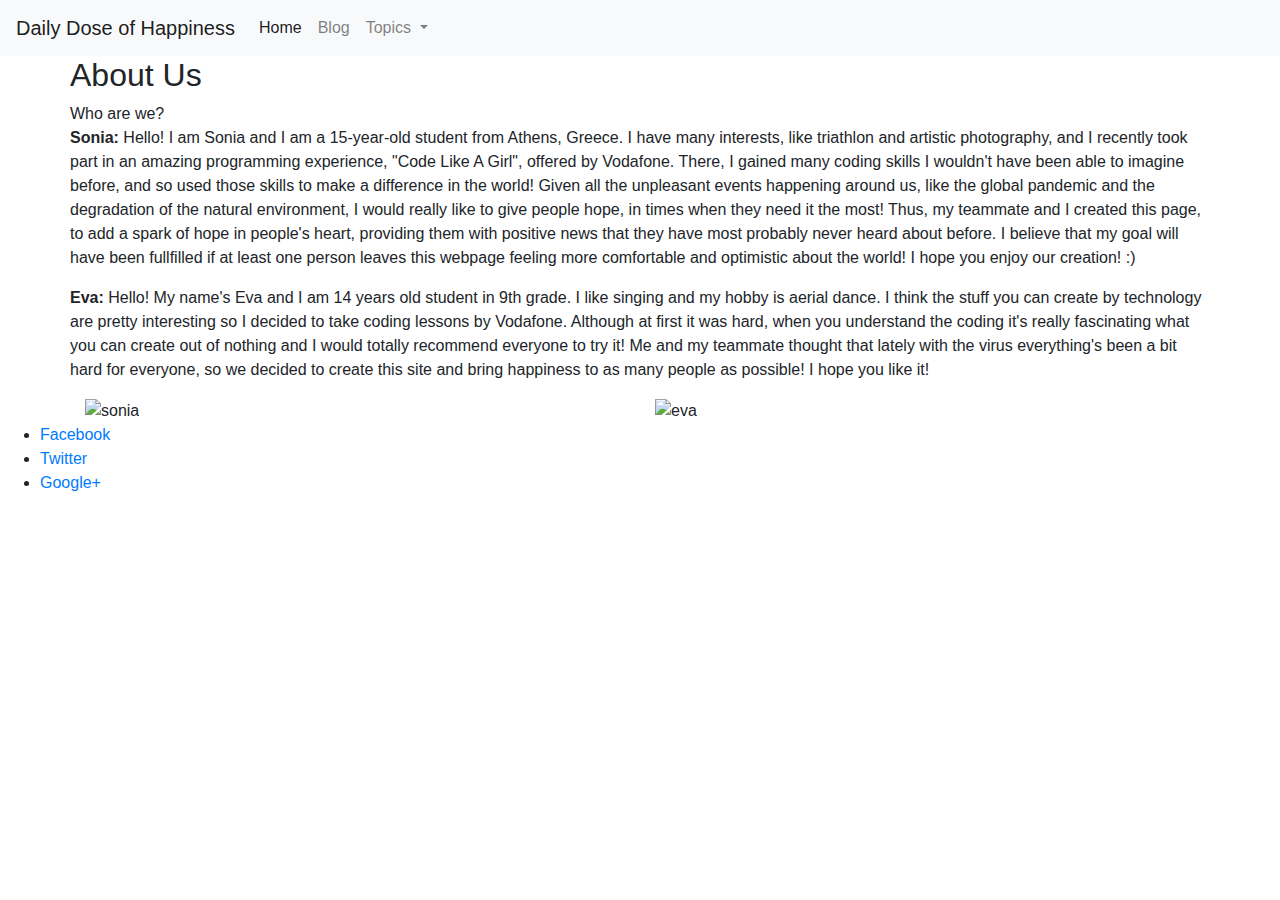
==== left-sidebar.html @ 6da25e5b "Create left-sidebar.html" ====
<!DOCTYPE HTML>

<html>
	<head>
		<title>About Us</title>
		<link rel="stylesheet" href="https://stackpath.bootstrapcdn.com/bootstrap/4.5.2/css/bootstrap.min.css" integrity="sha384-JcKb8q3iqJ61gNV9KGb8thSsNjpSL0n8PARn9HuZOnIxN0hoP+VmmDGMN5t9UJ0Z" crossorigin="anonymous">
		<script src="https://code.jquery.com/jquery-3.5.1.slim.min.js" integrity="sha384-DfXdz2htPH0lsSSs5nCTpuj/zy4C+OGpamoFVy38MVBnE+IbbVYUew+OrCXaRkfj" crossorigin="anonymous"></script>
		<script src="https://cdn.jsdelivr.net/npm/popper.js@1.16.1/dist/umd/popper.min.js" integrity="sha384-9/reFTGAW83EW2RDu2S0VKaIzap3H66lZH81PoYlFhbGU+6BZp6G7niu735Sk7lN" crossorigin="anonymous"></script>
		<script src="https://stackpath.bootstrapcdn.com/bootstrap/4.5.2/js/bootstrap.min.js" integrity="sha384-B4gt1jrGC7Jh4AgTPSdUtOBvfO8shuf57BaghqFfPlYxofvL8/KUEfYiJOMMV+rV" crossorigin="anonymous"></script>
		<link rel="shortcut icon" href="images/favicon.ico" type="image/x-icon">
		<link rel="icon" href="images/favicon.ico" type="image/x-icon">
	</head>

	<body>

	
			<div class="wrapper style1">

				
					<nav class="navbar navbar-expand-lg navbar-light bg-light">
						<a class="navbar-brand" href="index.html">Daily Dose of Happiness</a>
						<button class="navbar-toggler" type="button" data-toggle="collapse" data-target="#navbarNavDropdown" aria-controls="navbarNavDropdown" aria-expanded="false" aria-label="Toggle navigation">
						  <span class="navbar-toggler-icon"></span>
						</button>
						<div class="collapse navbar-collapse" id="navbarNavDropdown">
						  <ul class="navbar-nav">
							<li class="nav-item active">
							  <a class="nav-link" href="index.html">Home <span class="sr-only">(current)</span></a>
							</li>
							<li class="nav-item">
							  <a class="nav-link" href="right-sidebar.html">Blog</a>
							</li>
							
						</li>
						<li class="nav-item dropdown">
						  <a class="nav-link dropdown-toggle" href="#" id="navbarDropdown" role="button" data-toggle="dropdown" aria-haspopup="true" aria-expanded="false">
							Topics
						  </a>
						  <div class="dropdown-menu" aria-labelledby="navbarDropdown">
							<a class="dropdown-item" href="#">Society</a>
							<a class="dropdown-item" href="#">Environment</a>
							<a class="dropdown-item" href="#">Diversity</a>
							<a class="dropdown-item" href="#">Coronavirus</a>
						  </div>
						</li>	
						  </ul>
						</div>
					  </nav>
				
					<div id="page" class="container">
						<div class="row">
		
							
							<div id="sidebar" class="4u">
								
									
										
							</div>
							
							
							<div id="content" class="8u skel-cell-important">
								<section>
									<header class="major">
										<h2>About Us</h2>
										<span class="byline">Who are we?</span>
									</header>
									
									<p><strong>Sonia:</strong> Hello! I am Sonia and I am a 15-year-old student from Athens, Greece. 
										I have many interests, like triathlon and artistic photography, 
										and I recently took part in an amazing programming experience, "Code Like A Girl", offered by Vodafone. 
										There, I gained many coding skills I wouldn't have been able to imagine before, 
										and so used those skills to make a difference in the world! 
										Given all the unpleasant events happening around us, like the global pandemic and the degradation of the natural environment, 
										I would really like to give people hope, in times when they need it the most! 
										Thus, my teammate and I created this page, to add a spark of hope in people's heart, 
										providing them with positive news that they have most probably never heard about before. 
										I believe that my goal will have been fullfilled if at least one person leaves this webpage feeling more comfortable and optimistic about the world! 
										I hope you enjoy our creation! :)</p>
									
									<p><strong>Eva:</strong> Hello! My name's Eva and I am 14 years old student in 9th grade.
										I like singing and my hobby is aerial dance. 
										I think the stuff you can create by technology are pretty interesting so I decided to take coding 
										lessons by Vodafone. Although at first it was hard, when you understand the coding it's really 
										fascinating what you can create out of nothing and I would totally recommend everyone to try it! 
										Me and my teammate thought that lately with the virus everything's been a bit hard for everyone, 
										so we decided to create this site and bring happiness to as many people as possible! I hope you like it!</p>

									<div class="container">
										<div class="row">
										  <div class="col-sm">
											<img src="images/sonia.png" alt="sonia">
										  </div>

										  <div class="col-sm">
											<img src="images/Ευα.PNG" alt="eva">
										</div>
									</div>

									
									
							</div>
		
						</div>
					</div>
				

				

	</div>

	
	
		<div id="copyright">
			
				<ul class="icons">
					<li><a href="#" class="fa fa-facebook"><span>Facebook</span></a></li>
					<li><a href="#" class="fa fa-twitter"><span>Twitter</span></a></li>
					<li><a href="#" class="fa fa-google-plus"><span>Google+</span></a></li>
				</ul>
			
		</div>

	</body>
</html>
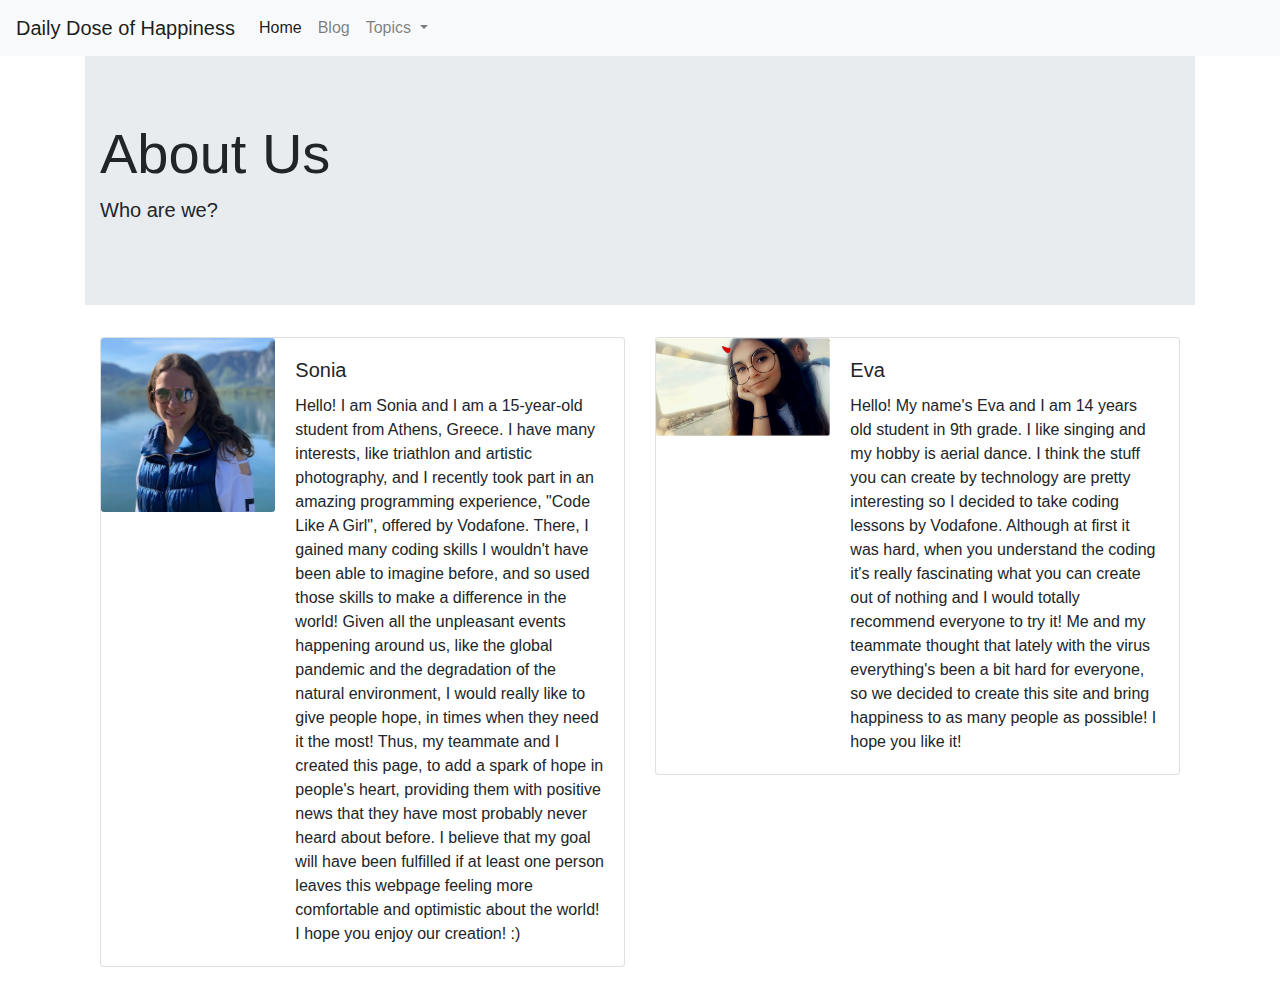
==== commit 5ddd5aa3: "Update left-sidebar.html" ====
--- a/left-sidebar.html
+++ b/left-sidebar.html
@@ -47,60 +47,56 @@
 						</div>
 					  </nav>
 				
-					<div id="page" class="container">
-						<div class="row">
-		
-							
-							<div id="sidebar" class="4u">
-								
-									
-										
-							</div>
+					<div class="container">
+						
 							
 							
-							<div id="content" class="8u skel-cell-important">
-								<section>
-									<header class="major">
-										<h2>About Us</h2>
-										<span class="byline">Who are we?</span>
-									</header>
-									
-									<p><strong>Sonia:</strong> Hello! I am Sonia and I am a 15-year-old student from Athens, Greece. 
-										I have many interests, like triathlon and artistic photography, 
-										and I recently took part in an amazing programming experience, "Code Like A Girl", offered by Vodafone. 
-										There, I gained many coding skills I wouldn't have been able to imagine before, 
-										and so used those skills to make a difference in the world! 
-										Given all the unpleasant events happening around us, like the global pandemic and the degradation of the natural environment, 
-										I would really like to give people hope, in times when they need it the most! 
-										Thus, my teammate and I created this page, to add a spark of hope in people's heart, 
-										providing them with positive news that they have most probably never heard about before. 
-										I believe that my goal will have been fullfilled if at least one person leaves this webpage feeling more comfortable and optimistic about the world! 
-										I hope you enjoy our creation! :)</p>
-									
-									<p><strong>Eva:</strong> Hello! My name's Eva and I am 14 years old student in 9th grade.
-										I like singing and my hobby is aerial dance. 
-										I think the stuff you can create by technology are pretty interesting so I decided to take coding 
-										lessons by Vodafone. Although at first it was hard, when you understand the coding it's really 
-										fascinating what you can create out of nothing and I would totally recommend everyone to try it! 
-										Me and my teammate thought that lately with the virus everything's been a bit hard for everyone, 
-										so we decided to create this site and bring happiness to as many people as possible! I hope you like it!</p>
+							<div class="jumbotron jumbotron-fluid">
+								<div class="container">
+								  <h1 class="display-4">About Us</h1>
+								  <p class="lead">Who are we?</p>
+								</div>
+							  </div>
 
-									<div class="container">
-										<div class="row">
-										  <div class="col-sm">
-											<img src="images/sonia.png" alt="sonia">
+							<div class="container">
+								<div class="row">
+								  <div class="col-sm">
+									<div class="card mb-3" style="max-width: 540px;">
+										<div class="row no-gutters">
+										  <div class="col-md-4">
+											<img src="images/sonia.png" class="card-img" alt="sonia">
 										  </div>
-
-										  <div class="col-sm">
-											<img src="images/Ευα.PNG" alt="eva">
+										  <div class="col-md-8">
+											<div class="card-body">
+											  <h5 class="card-title">Sonia</h5>
+											  <p class="card-text">Hello! I am Sonia and I am a 15-year-old student from Athens, Greece. I have many interests, like triathlon and artistic photography, and I recently took part in an amazing programming experience, "Code Like A Girl", offered by Vodafone. There, I gained many coding skills I wouldn't have been able to imagine before, and so used those skills to make a difference in the world! Given all the unpleasant events happening around us, like the global pandemic and the degradation of the natural environment, I would really like to give people hope, in times when they need it the most! Thus, my teammate and I created this page, to add a spark of hope in people's heart, providing them with positive news that they have most probably never heard about before. I believe that my goal will have been fulfilled if at least one person leaves this webpage feeling more comfortable and optimistic about the world! I hope you enjoy our creation! :)</p>
+											</div>
+										  </div>
 										</div>
-									</div>
-
-									
-									
-							</div>
-		
-						</div>
+									  </div>
+								  </div>
+								  <div class="col-sm">
+									<div class="card mb-3" style="max-width: 540px;">
+										<div class="row no-gutters">
+										  <div class="col-md-4">
+											<img src="images/Ευα.PNG" class="card-img" alt="eva">
+										  </div>
+										  <div class="col-md-8">
+											<div class="card-body">
+											  <h5 class="card-title">Eva</h5>
+											  <p class="card-text">Hello! My name's Eva and I am 14 years old student in 9th grade. I like singing and my hobby is aerial dance. I think the stuff you can create by technology are pretty interesting so I decided to take coding lessons by Vodafone. Although at first it was hard, when you understand the coding it's really fascinating what you can create out of nothing and I would totally recommend everyone to try it! Me and my teammate thought that lately with the virus everything's been a bit hard for everyone, so we decided to create this site and bring happiness to as many people as possible! I hope you like it!</p>
+											  
+											</div>
+										  </div>
+										</div>
+									  </div>
+									  
+								  </div>
+								
+							
+							  
+							  
+						
 					</div>
 				
 
@@ -108,17 +104,5 @@
 
 	</div>
 
-	
-	
-		<div id="copyright">
-			
-				<ul class="icons">
-					<li><a href="#" class="fa fa-facebook"><span>Facebook</span></a></li>
-					<li><a href="#" class="fa fa-twitter"><span>Twitter</span></a></li>
-					<li><a href="#" class="fa fa-google-plus"><span>Google+</span></a></li>
-				</ul>
-			
-		</div>
-
 	</body>
 </html>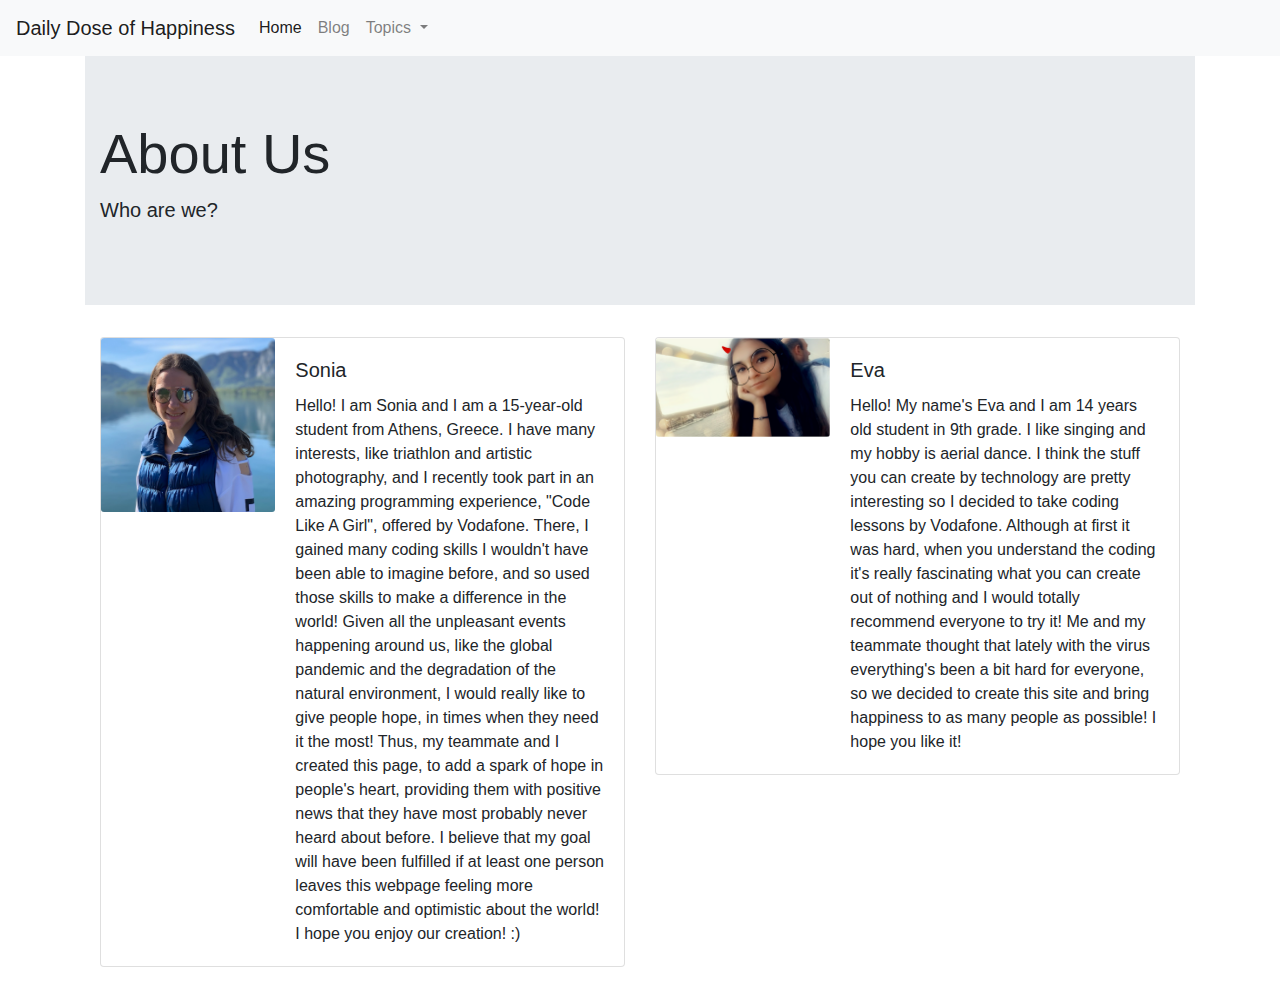
==== commit 833784dd: "Update left-sidebar.html" ====
--- a/left-sidebar.html
+++ b/left-sidebar.html
@@ -9,6 +9,7 @@
 		<script src="https://stackpath.bootstrapcdn.com/bootstrap/4.5.2/js/bootstrap.min.js" integrity="sha384-B4gt1jrGC7Jh4AgTPSdUtOBvfO8shuf57BaghqFfPlYxofvL8/KUEfYiJOMMV+rV" crossorigin="anonymous"></script>
 		<link rel="shortcut icon" href="images/favicon.ico" type="image/x-icon">
 		<link rel="icon" href="images/favicon.ico" type="image/x-icon">
+		
 	</head>
 
 	<body>
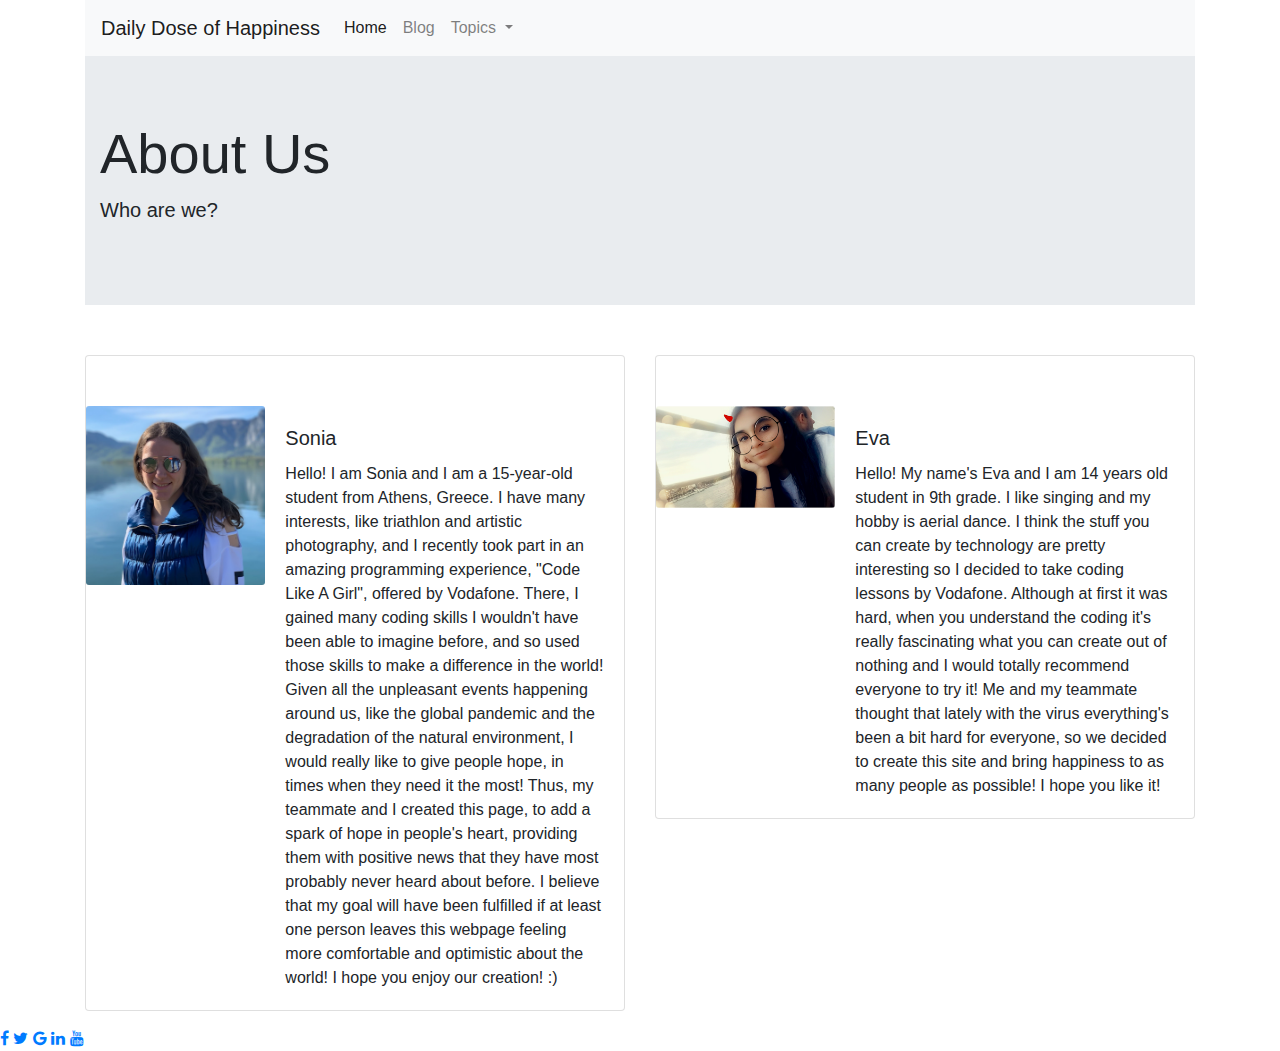
==== commit 5fea4d1b: "Update left-sidebar.html" ====
--- a/left-sidebar.html
+++ b/left-sidebar.html
@@ -9,10 +9,15 @@
 		<script src="https://stackpath.bootstrapcdn.com/bootstrap/4.5.2/js/bootstrap.min.js" integrity="sha384-B4gt1jrGC7Jh4AgTPSdUtOBvfO8shuf57BaghqFfPlYxofvL8/KUEfYiJOMMV+rV" crossorigin="anonymous"></script>
 		<link rel="shortcut icon" href="images/favicon.ico" type="image/x-icon">
 		<link rel="icon" href="images/favicon.ico" type="image/x-icon">
+		<link rel="stylesheet" href="css/styles.css">
+		<link rel="stylesheet" href="https://cdnjs.cloudflare.com/ajax/libs/font-awesome/4.7.0/css/font-awesome.min.css">
+		
 		
 	</head>
 
 	<body>
+
+		<div class="container">
 
 	
 			<div class="wrapper style1">
@@ -46,9 +51,9 @@
 						</li>	
 						  </ul>
 						</div>
-					  </nav>
+					</nav>
 				
-					<div class="container">
+					
 						
 							
 							
@@ -59,7 +64,7 @@
 								</div>
 							  </div>
 
-							<div class="container">
+							
 								<div class="row">
 								  <div class="col-sm">
 									<div class="card mb-3" style="max-width: 540px;">
@@ -93,17 +98,30 @@
 									  </div>
 									  
 								  </div>
+
+							</div>
 								
 							
 							  
 							  
 						
-					</div>
-				
+					
+			</div>
 
-				
+					
+			
+		</div>		
 
-	</div>
+	<div class="icon-bar">
+		<a href="#" class="facebook"><i class="fa fa-facebook"></i></a>
+		<a href="#" class="twitter"><i class="fa fa-twitter"></i></a>
+		<a href="#" class="google"><i class="fa fa-google"></i></a>
+		<a href="#" class="linkedin"><i class="fa fa-linkedin"></i></a>
+		<a href="#" class="youtube"><i class="fa fa-youtube"></i></a>
+
+	</div>	
+
+	
 
 	</body>
 </html>--- a/css/styles.css
+++ b/css/styles.css
@@ -0,0 +1,29 @@
+.center-text {
+    text-align: center;
+}
+
+.row {
+    margin-top: 50px;
+}
+
+.lol {
+    margin: 50px auto;
+    display: block;
+}
+
+.sign-in {
+    margin: 50px auto;
+    display: block;
+}
+
+.bye {
+    margin: 50px;
+    display: block;
+    align-self: center;
+}
+
+.hi {
+    margin-bottom: 100px;
+    display: block;
+}
+
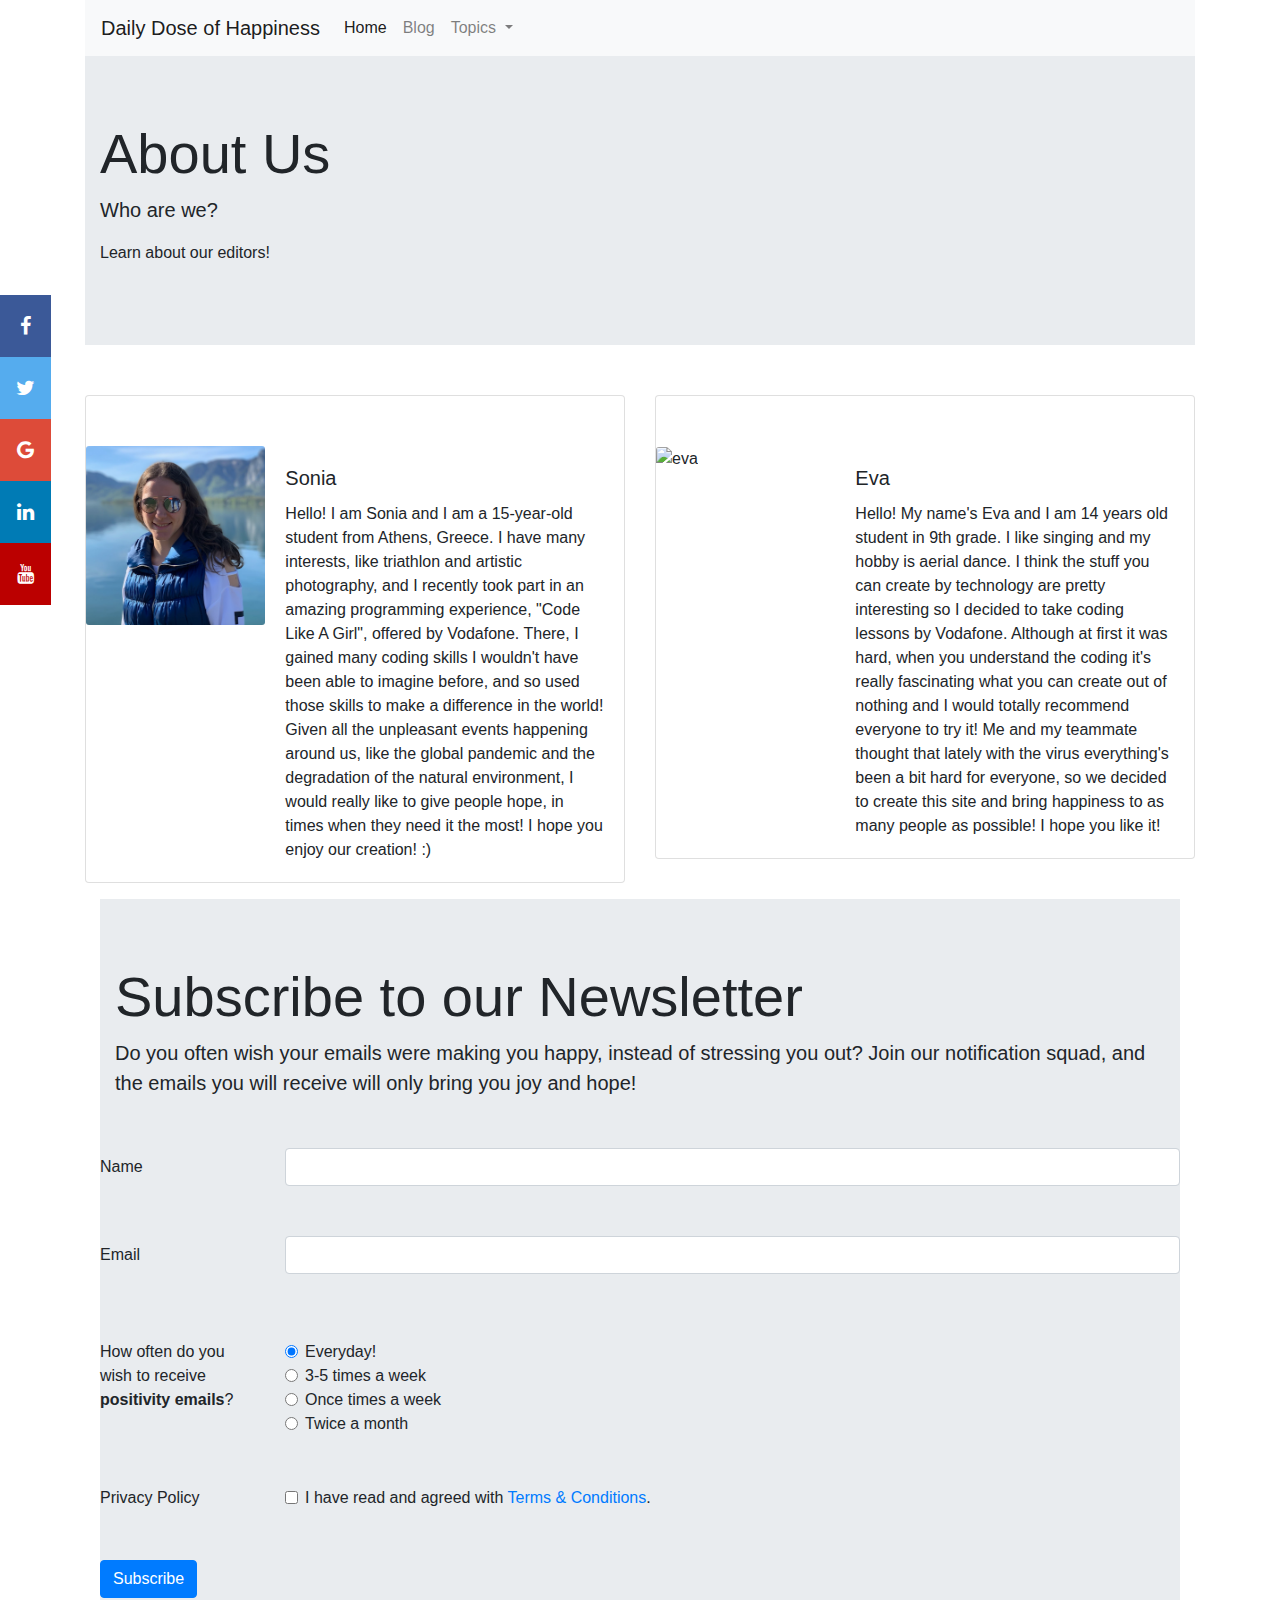
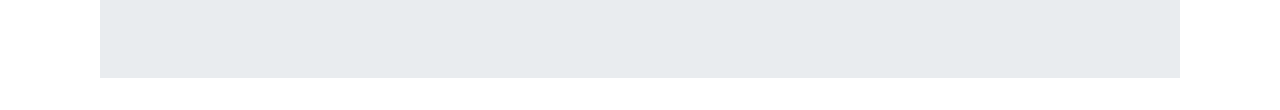
==== commit 3c05c15a: "Update left-sidebar.html" ====
--- a/left-sidebar.html
+++ b/left-sidebar.html
@@ -61,6 +61,7 @@
 								<div class="container">
 								  <h1 class="display-4">About Us</h1>
 								  <p class="lead">Who are we?</p>
+								  <p>Learn about our editors!</p>
 								</div>
 							  </div>
 
@@ -75,7 +76,7 @@
 										  <div class="col-md-8">
 											<div class="card-body">
 											  <h5 class="card-title">Sonia</h5>
-											  <p class="card-text">Hello! I am Sonia and I am a 15-year-old student from Athens, Greece. I have many interests, like triathlon and artistic photography, and I recently took part in an amazing programming experience, "Code Like A Girl", offered by Vodafone. There, I gained many coding skills I wouldn't have been able to imagine before, and so used those skills to make a difference in the world! Given all the unpleasant events happening around us, like the global pandemic and the degradation of the natural environment, I would really like to give people hope, in times when they need it the most! Thus, my teammate and I created this page, to add a spark of hope in people's heart, providing them with positive news that they have most probably never heard about before. I believe that my goal will have been fulfilled if at least one person leaves this webpage feeling more comfortable and optimistic about the world! I hope you enjoy our creation! :)</p>
+											  <p class="card-text">Hello! I am Sonia and I am a 15-year-old student from Athens, Greece. I have many interests, like triathlon and artistic photography, and I recently took part in an amazing programming experience, "Code Like A Girl", offered by Vodafone. There, I gained many coding skills I wouldn't have been able to imagine before, and so used those skills to make a difference in the world! Given all the unpleasant events happening around us, like the global pandemic and the degradation of the natural environment, I would really like to give people hope, in times when they need it the most! I hope you enjoy our creation! :)</p>
 											</div>
 										  </div>
 										</div>
@@ -85,7 +86,7 @@
 									<div class="card mb-3" style="max-width: 540px;">
 										<div class="row no-gutters">
 										  <div class="col-md-4">
-											<img src="images/Ευα.PNG" class="card-img" alt="eva">
+											<img src="images/eva.png" class="card-img" alt="eva">
 										  </div>
 										  <div class="col-md-8">
 											<div class="card-body">
@@ -108,6 +109,84 @@
 					
 			</div>
 
+			
+
+			<div class= "container">
+				<div class="jumbotron jumbotron-fluid">
+					<div class="container">
+					  <h1 class="display-4">Subscribe to our Newsletter</h1>
+					  <p class="lead">Do you often wish your emails were making you happy, 
+						  instead of stressing you out? Join our notification squad, and the emails you will receive will only bring you joy and hope!</div>
+				
+				
+				<form>
+					<div class="form-group row">
+					  <label for="inputEmail3" class="col-sm-2 col-form-label">Name</label>
+					  <div class="col-sm-10">
+						<input type="email" class="form-control" id="inputEmail3">
+					  </div>
+					</div>
+
+					<div class="form-group row">
+						<label for="inputEmail3" class="col-sm-2 col-form-label">Email</label>
+						<div class="col-sm-10">
+						  <input type="email" class="form-control" id="inputEmail3">
+						</div>
+					  </div>
+					
+					<fieldset class="form-group">
+					  <div class="row">
+						<legend class="col-form-label col-sm-2 pt-0">How often do you wish to receive <strong>positivity emails</strong>?</legend>
+						<div class="col-sm-10">
+						  <div class="form-check">
+							<input class="form-check-input" type="radio" name="gridRadios" id="gridRadios1" value="option1" checked>
+							<label class="form-check-label" for="gridRadios1">
+							  Everyday!
+							</label>
+						  </div>
+						  <div class="form-check">
+							<input class="form-check-input" type="radio" name="gridRadios" id="gridRadios2" value="option2">
+							<label class="form-check-label" for="gridRadios2">
+							  3-5 times a week
+							</label>
+						  </div>
+						  <div class="form-check">
+							<input class="form-check-input" type="radio" name="gridRadios" id="gridRadios2" value="option2">
+							<label class="form-check-label" for="gridRadios2">
+							  Once times a week
+							</label>
+						  </div>
+						  <div class="form-check">
+							<input class="form-check-input" type="radio" name="gridRadios" id="gridRadios2" value="option2">
+							<label class="form-check-label" for="gridRadios2">
+							  Twice a month
+							</label>
+						  </div>
+						  
+						</div>
+					  </div>
+					</fieldset>
+					<div class="form-group row">
+					  <div class="col-sm-2">Privacy Policy</div>
+					  <div class="col-sm-10">
+						<div class="form-check">
+						  <input class="form-check-input" type="checkbox" id="gridCheck1">
+						  <label class="form-check-label" for="gridCheck1">
+							I have read and agreed with <a href>Terms & Conditions</a>.
+						  </label>
+						</div>
+					  </div>
+					</div>
+					<div class="form-group row">
+					  <div class="col-sm-10">
+						<button type="submit" class="btn btn-primary">Subscribe</button>
+					  </div>
+					</div>
+				  </form>
+				</div>
+				</div>
+				
+
 					
 			
 		</div>		
--- a/css/styles.css
+++ b/css/styles.css
@@ -27,3 +27,53 @@
     display: block;
 }
 
+
+  
+  
+.icon-bar {
+    position: fixed;
+    top: 50%;
+    -webkit-transform: translateY(-50%);
+    -ms-transform: translateY(-50%);
+    transform: translateY(-50%);
+  }
+  
+  
+  .icon-bar a {
+    display: block;
+    text-align: center;
+    padding: 16px;
+    transition: all 0.3s ease;
+    color: white;
+    font-size: 20px;
+  }
+  
+  
+  .icon-bar a:hover {
+    background-color: #000;
+  }
+  
+  .facebook {
+    background: #3B5998;
+    color: white;
+  }
+  
+  .twitter {
+    background: #55ACEE;
+    color: white;
+  }
+  
+  .google {
+    background: #dd4b39;
+    color: white;
+  }
+  
+  .linkedin {
+    background: #007bb5;
+    color: white;
+  }
+  
+  .youtube {
+    background: #bb0000;
+    color: white;
+  }